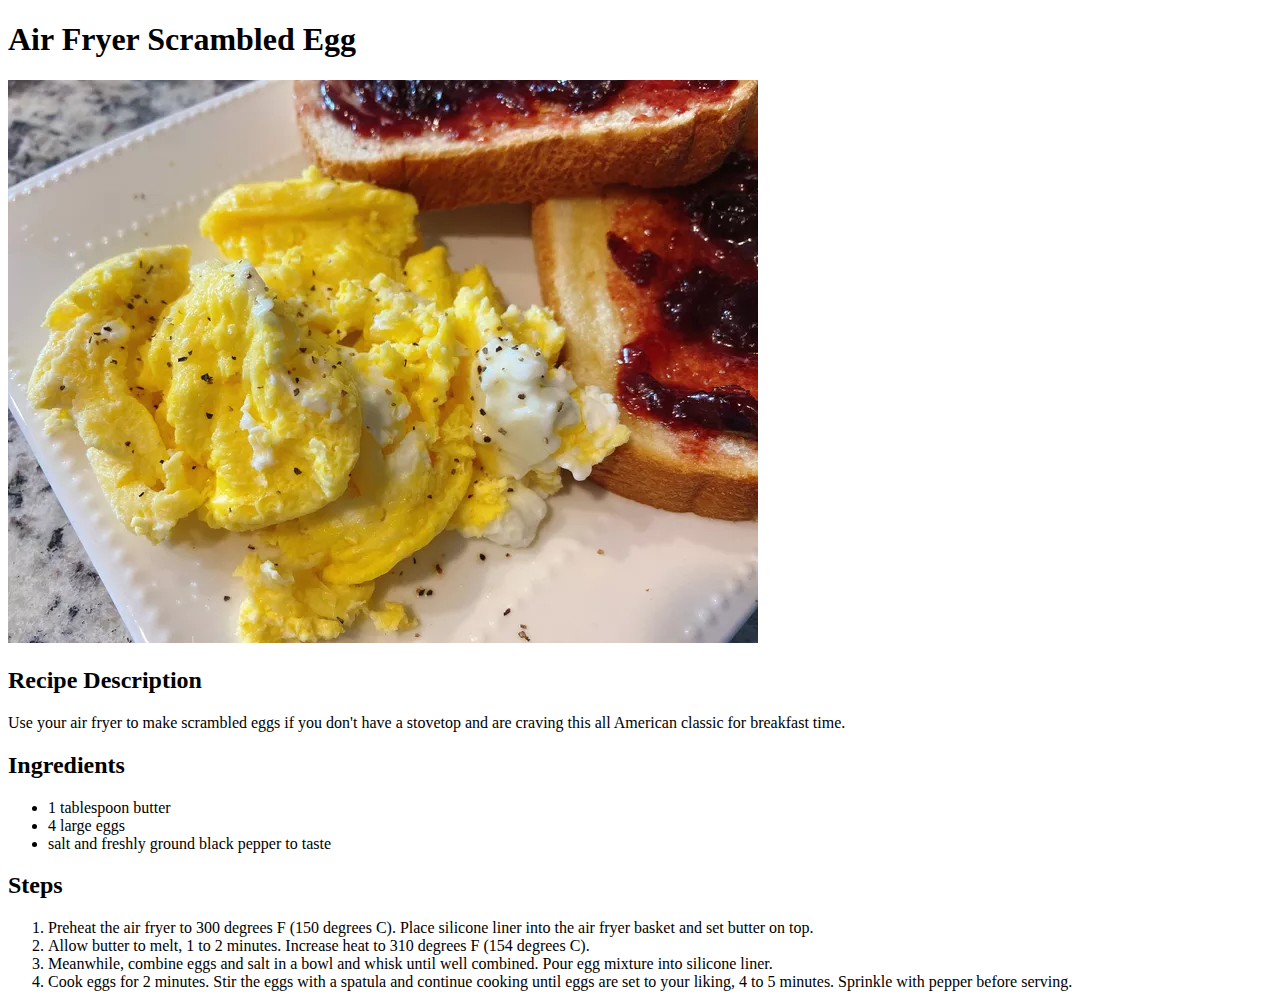
==== recipes/air_fryer_scrambled_eggs.html @ d07b4eec "Added Several Recipes and a template page" ====
<!DOCTYPE html>
<html lang="en">
    <head>
        <meta charset="UTF-8" />
        <meta name="viewport" content="width=device-width, initial-scale=1.0" />
        <title>Air Fryer Scrambled Egg</title>
    </head>
    <body>
        <h1>Air Fryer Scrambled Egg</h1>
        <img
            src="../images/airfryerscrambledeggs.jpg"
            alt="A picture of scrambled eggs made in an air fryer." />
        <h2>Recipe Description</h2>
        <p>
            Use your air fryer to make scrambled eggs if you don't have a stovetop and are craving
            this all American classic for breakfast time.
        </p>
        <h2>Ingredients</h2>
        <ul>
            <li>1 tablespoon butter</li>
            <li>4 large eggs</li>
            <li>salt and freshly ground black pepper to taste</li>
        </ul>
        <h2>Steps</h2>
        <ol>
            <li>
                Preheat the air fryer to 300 degrees F (150 degrees C). Place silicone liner into
                the air fryer basket and set butter on top.
            </li>
            <li>
                Allow butter to melt, 1 to 2 minutes. Increase heat to 310 degrees F (154 degrees
                C).
            </li>
            <li>
                Meanwhile, combine eggs and salt in a bowl and whisk until well combined. Pour egg
                mixture into silicone liner.
            </li>
            <li>
                Cook eggs for 2 minutes. Stir the eggs with a spatula and continue cooking until
                eggs are set to your liking, 4 to 5 minutes. Sprinkle with pepper before serving.
            </li>
        </ol>
    </body>
</html>
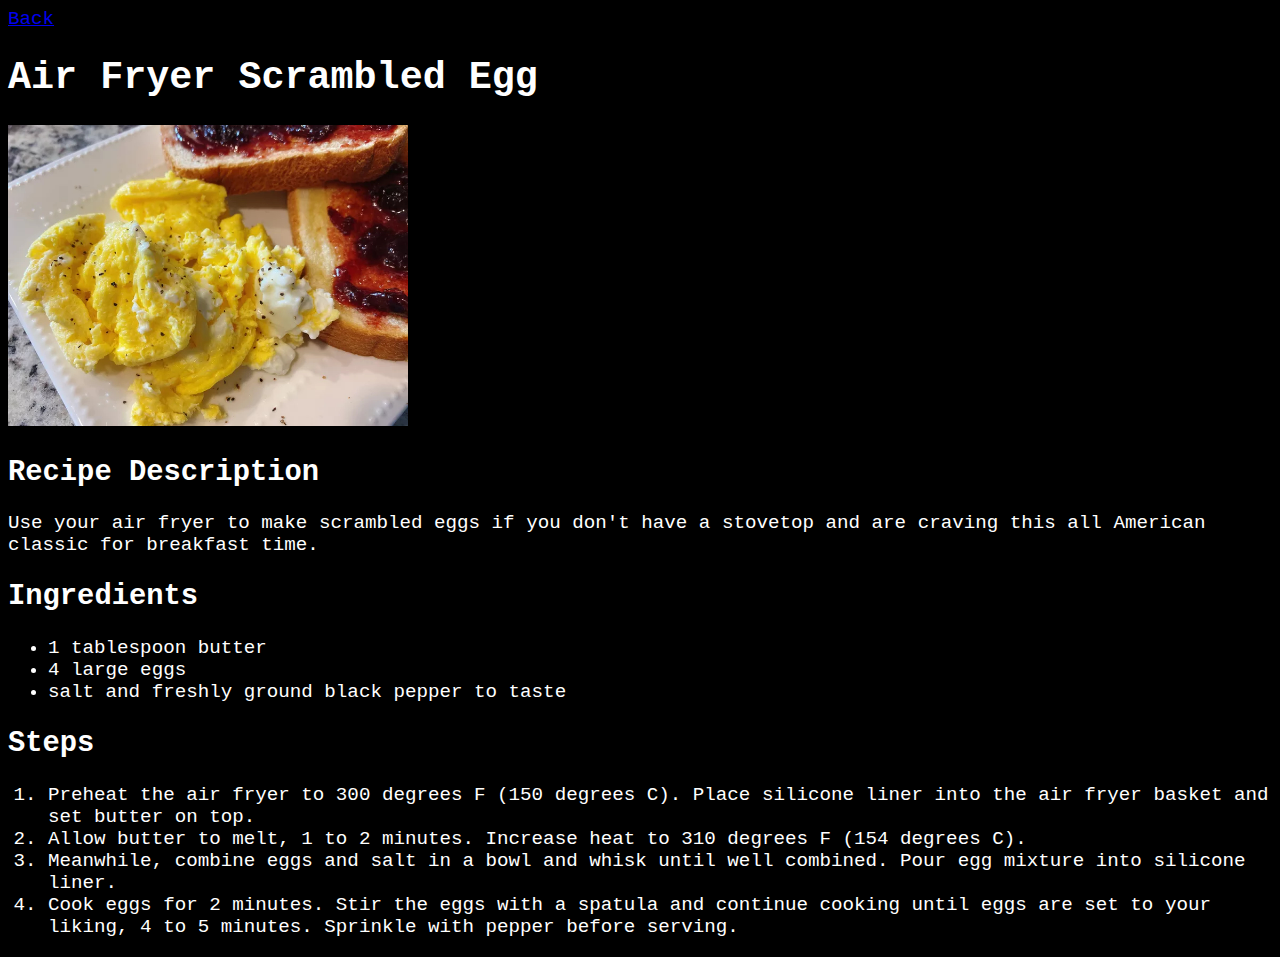
==== commit 6257f172: "Updated Styling for the page" ====
--- a/recipes/air_fryer_scrambled_eggs.html
+++ b/recipes/air_fryer_scrambled_eggs.html
@@ -4,8 +4,10 @@
         <meta charset="UTF-8" />
         <meta name="viewport" content="width=device-width, initial-scale=1.0" />
         <title>Air Fryer Scrambled Egg</title>
+        <link rel="stylesheet" href="../style.css" />
     </head>
     <body>
+        <a href="../index.html">Back</a>
         <h1>Air Fryer Scrambled Egg</h1>
         <img
             src="../images/airfryerscrambledeggs.jpg"
--- a/style.css
+++ b/style.css
@@ -0,0 +1,15 @@
+body {
+    font-family: "Courier New", monospace;
+    background-color: black;
+    color: white;
+    font-size: larger;
+}
+
+.main-page {
+    text-align: center;
+}
+
+img {
+    width: 400px;
+    height: auto;
+}
